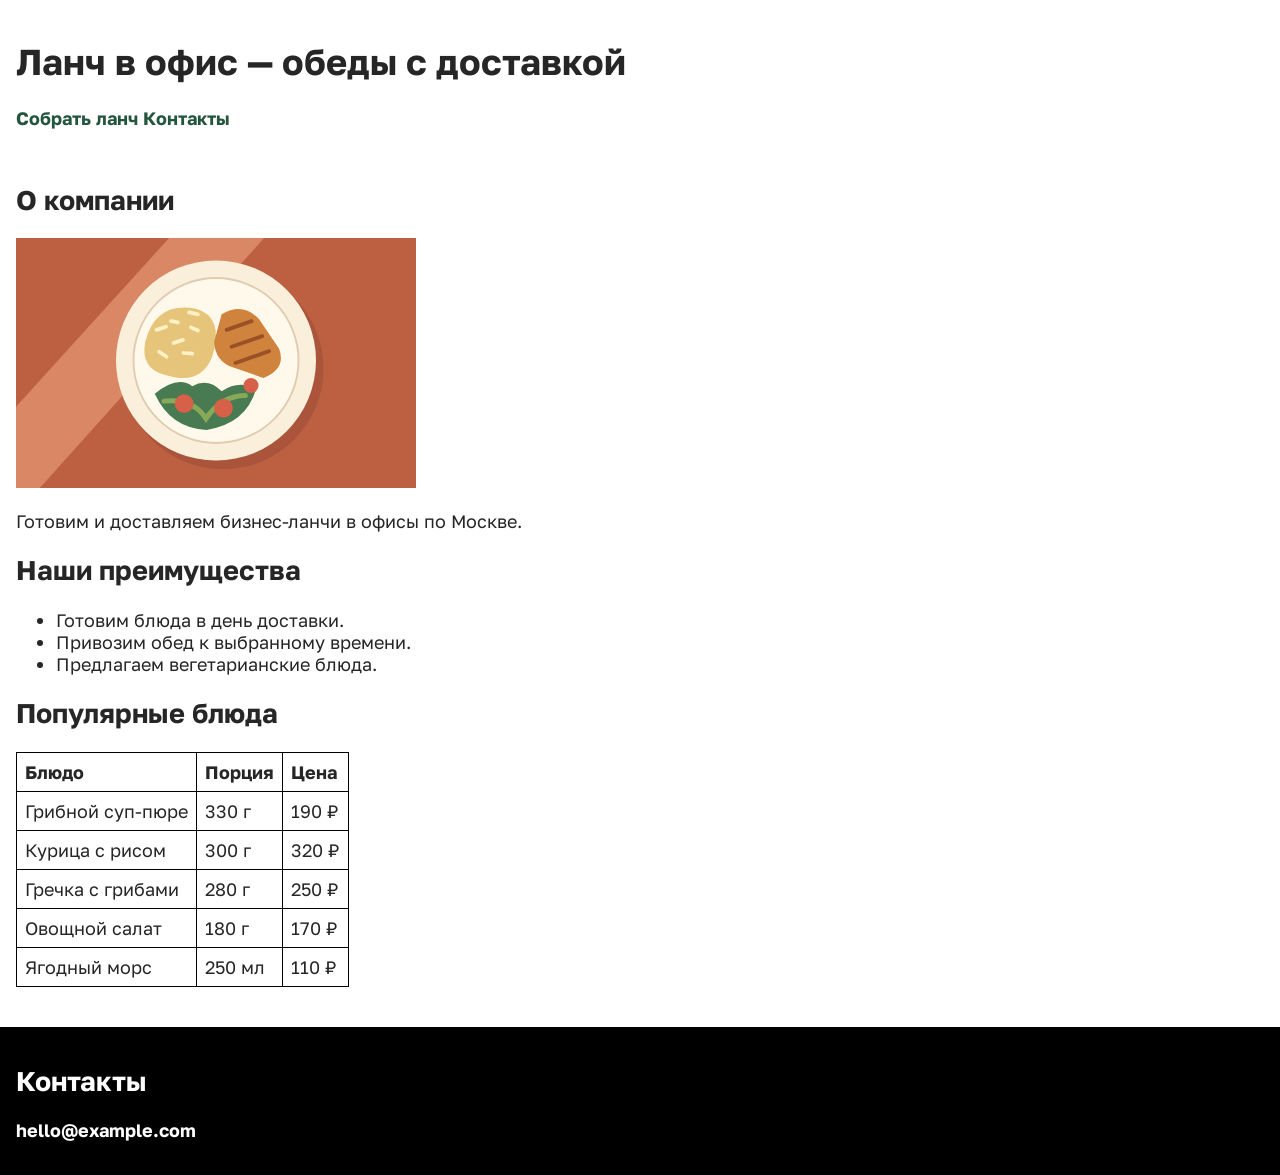
==== lab1/index.html @ 7b6957b4 "Add lab 1" ====
<!DOCTYPE html>
<html lang="ru">
<head>
    <meta charset="UTF-8">
    <meta name="viewport" content="width=device-width, initial-scale=1.0">
    <title>Ланч в офис</title>
    <link rel="stylesheet" href="https://fonts.googleapis.com/css2?family=Golos+Text:wght@400;700&display=swap">
    <link rel="stylesheet" href="style.css">
</head>
<body>
    <header>
        <h1>Ланч в офис — обеды с доставкой</h1>
        <nav>
            <a href="menu.html">Собрать ланч</a>
            <a href="#contacts">Контакты</a>
        </nav>
    </header>

    <main>
        <section>
            <h2>О компании</h2>
            <img src="lunch.svg" alt="Тарелка с рисом, курицей и овощами">
            <p>Готовим и доставляем бизнес-ланчи в офисы по Москве.</p>
        </section>
        <section>
            <h2>Наши преимущества</h2>
            <ul>
                <li>Готовим блюда в день доставки.</li>
                <li>Привозим обед к выбранному времени.</li>
                <li>Предлагаем вегетарианские блюда.</li>
            </ul>
        </section>
        <section>
            <h2>Популярные блюда</h2>
            <table>
                <tr>
                    <th>Блюдо</th>
                    <th>Порция</th>
                    <th>Цена</th>
                </tr>
                <tr>
                    <td>Грибной суп-пюре</td>
                    <td>330 г</td>
                    <td>190 ₽</td>
                </tr>
                <tr>
                    <td>Курица с рисом</td>
                    <td>300 г</td>
                    <td>320 ₽</td>
                </tr>
                <tr>
                    <td>Гречка с грибами</td>
                    <td>280 г</td>
                    <td>250 ₽</td>
                </tr>
                <tr>
                    <td>Овощной салат</td>
                    <td>180 г</td>
                    <td>170 ₽</td>
                </tr>
                <tr>
                    <td>Ягодный морс</td>
                    <td>250 мл</td>
                    <td>110 ₽</td>
                </tr>
            </table>
        </section>
    </main>

    <footer id="contacts">
        <h2>Контакты</h2>
        <p><a href="mailto:hello@example.com">hello@example.com</a></p>
    </footer>
</body>
</html>
---- lab1/style.css ----
* {
    box-sizing: border-box;
}

body {
    font-family: "Golos Text", sans-serif;
    margin: 0;
    font-size: 18px;
    color: #262626;
}

header, main {
    padding: 16px;
}

table {
    border-collapse: collapse;
}

th, td {
    border: 1px solid black;
    padding: 8px;
    text-align: left;
}

footer {
    background-color: black;
    color: white;
    padding: 16px;
    margin-top: 24px;
}

footer a {
    color: white;
}

a {
    font-family: inherit;
    font-size: 18px;
    font-weight: 700;
    color: #24553e;
    text-decoration: none;
}

a:hover {
    color: #b34720;
}

footer a:hover {
    color: #ffd18c;
}

img {
    width: 400px;
    height: auto;
}
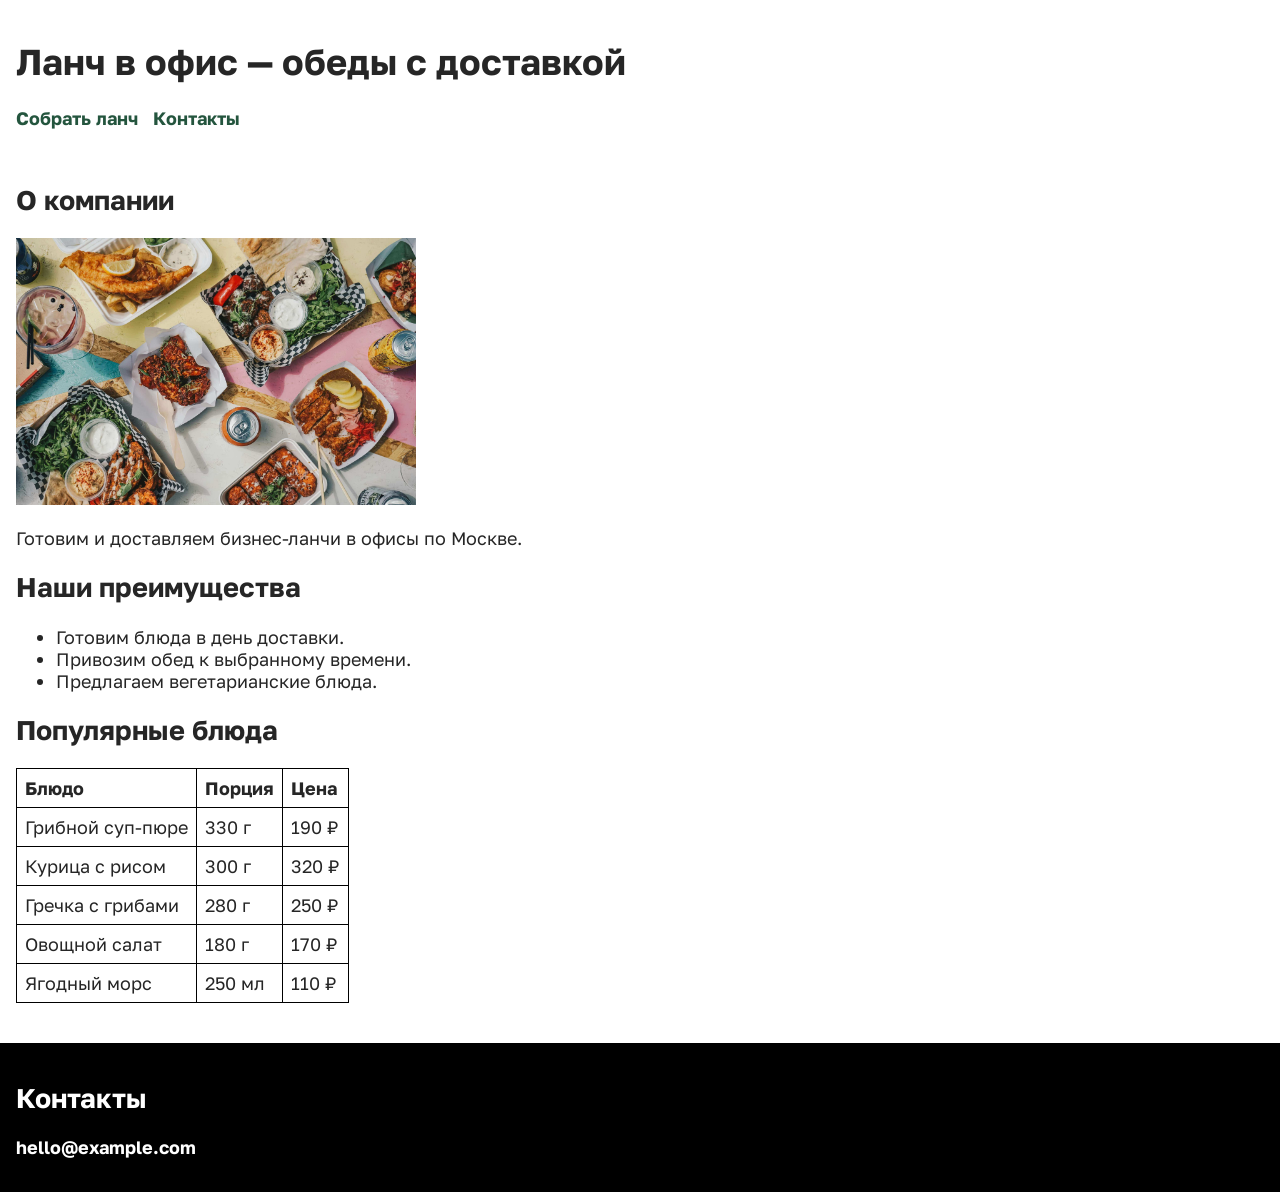
==== commit 2c1e1709: "Update lunch photos in labs 1-4 and lab1 navigation styles" ====
--- a/lab1/index.html
+++ b/lab1/index.html
@@ -1,43 +1,57 @@
 <!DOCTYPE html>
 <html lang="ru">
+<!-- В head находятся настройки страницы, название вкладки и ссылки на стили. -->
 <head>
     <meta charset="UTF-8">
+    <!-- viewport — видимая область страницы. На телефоне она берёт ширину устройства, начальный масштаб — 100%. -->
     <meta name="viewport" content="width=device-width, initial-scale=1.0">
     <title>Ланч в офис</title>
-    <link rel="stylesheet" href="https://fonts.googleapis.com/css2?family=Golos+Text:wght@400;700&display=swap">
+
+    <!-- Первый link подключает шрифт Golos Text, второй — стили сайта из файла style.css. -->
+    <link rel="stylesheet" href="https://fonts.googleapis.com/css2?family=Golos+Text:wght@400;700&amp;display=swap">
     <link rel="stylesheet" href="style.css">
 </head>
 <body>
+    <!-- header — шапка страницы с главным заголовком и меню. -->
     <header>
         <h1>Ланч в офис — обеды с доставкой</h1>
+        <!-- nav (navigation) объединяет ссылки меню. Атрибут href задаёт адрес ссылки. -->
         <nav>
+            <!-- menu.html — соседний файл, а #contacts — переход к блоку с id="contacts" на этой странице. -->
             <a href="menu.html">Собрать ланч</a>
             <a href="#contacts">Контакты</a>
         </nav>
     </header>
 
+    <!-- main — основное содержимое. Каждый section — отдельный раздел с заголовком h2. -->
     <main>
         <section>
             <h2>О компании</h2>
-            <img src="lunch.svg" alt="Тарелка с рисом, курицей и овощами">
+            <!-- src (source) указывает файл картинки, alt (alternative text) описывает её. -->
+            <img src="lunch.jpg" alt="Блюда для бизнес-ланча">
             <p>Готовим и доставляем бизнес-ланчи в офисы по Москве.</p>
         </section>
+
         <section>
             <h2>Наши преимущества</h2>
+            <!-- ul (unordered list) — список с маркерами. Каждый li (list item) — один пункт. -->
             <ul>
                 <li>Готовим блюда в день доставки.</li>
                 <li>Привозим обед к выбранному времени.</li>
                 <li>Предлагаем вегетарианские блюда.</li>
             </ul>
         </section>
+
         <section>
             <h2>Популярные блюда</h2>
             <table>
+                <!-- tr (table row) — строка таблицы. В первой строке th (table header) задаёт заголовки столбцов. -->
                 <tr>
                     <th>Блюдо</th>
                     <th>Порция</th>
                     <th>Цена</th>
                 </tr>
+                <!-- В строках с блюдами td (table data) — ячейка с названием, порцией или ценой. -->
                 <tr>
                     <td>Грибной суп-пюре</td>
                     <td>330 г</td>
@@ -67,9 +81,11 @@
         </section>
     </main>
 
+    <!-- footer — нижний блок страницы. Его id служит целью для ссылки #contacts. -->
     <footer id="contacts">
         <h2>Контакты</h2>
-        <p><a href="mailto:hello@example.com">hello@example.com</a></p>
+        <!-- mailto предлагает открыть почтовое приложение с указанным адресом получателя. -->
+        <p><a href="mailto:hello@example.com">hello@example.com</a></p> <!-- a - создает ссылку, а хреф - куда она ведет. -->
     </footer>
 </body>
-</html>
+</html>
--- a/lab1/style.css
+++ b/lab1/style.css
@@ -2,55 +2,134 @@
     box-sizing: border-box;
 }
 
+/* body - вся видимая часть страницы */
 body {
+    /* основной шрифт - Golos Text, запасной - любой без засечек */
     font-family: "Golos Text", sans-serif;
     margin: 0;
+    /* задаём размер текста 18 пикселей */
     font-size: 18px;
+
+    /* задаём тёмносерый цвет текста */
     color: #262626;
 }
 
 header, main {
+    /* отступ от края каждого блока до содержимого - 16 пикселей */
     padding: 16px;
 }
 
+/* table - все таблицы на странице */
 table {
+    /* объединяем соседние границы ячеек в одну линию */
     border-collapse: collapse;
 }
 
+/* th - заголовочные ячейки, td - обычные ячейки таблицы */
 th, td {
+    /* рамка толщиной 1 пиксель, сплошная линия, чёрный цвет */
     border: 1px solid black;
+
+    /* оставляем 8 пикселей между рамкой ячейки и её текстом */
     padding: 8px;
+
+    /* выравниваем текст по левому краю */
     text-align: left;
 }
 
+/* footer - нижний блок страницы с контактами */
 footer {
+    /* делаем фон чёрным */
     background-color: black;
+
+    /* делаем текст белым */
     color: white;
+
+    /* отступ от края чёрного блока до содержимого - 16 пикселей */
     padding: 16px;
+
+    /* оставляем 24 пикселя снаружи над блоком контактов */
     margin-top: 24px;
 }
 
+/* выбираем ссылки внутри footer */
 footer a {
+    /* задаём белый цвет ссылкам в контактах */
     color: white;
 }
 
+/* a - все ссылки на странице */
 a {
+    /* inherit - берём шрифт у родительского элемента */
     font-family: inherit;
+
+    /* размер текста ссылок - 18 пикселей */
     font-size: 18px;
+
+    /* 700 - жирное начертание текста */
     font-weight: 700;
+
+    /* задаём зелёный цвет ссылок */
     color: #24553e;
+
+    /* убираем стандартное подчёркивание ссылок */
     text-decoration: none;
 }
 
+/* :hover - псевдокласс, срабатывает при наведении мыши */
 a:hover {
+    /* при наведении меняем цвет ссылки на коричнево-оранжевый */
     color: #b34720;
 }
 
+/* выбираем ссылку внутри footer, на которую наведена мышь */
 footer a:hover {
+    /* при наведении ссылка в контактах становится светло-жёлтой */
     color: #ffd18c;
 }
 
+/* img - все картинки на странице */
 img {
+    /* задаём ширину картинки 400 пикселей */
     width: 400px;
+
+    /* браузер подбирает высоту, сохраняя пропорции картинки */
     height: auto;
+}
+/* nav - блок со ссылками «Собрать ланч» и «Контакты» */
+nav {
+    /* располагаем ссылки в ряд */
+    display: flex;
+    /* оставляем между ссылками 15 пикселей */
+    gap: 15px;
+    /* переносим ссылки на следующую строку, если места не хватает */
+    flex-wrap: wrap;
+}
+
+/* правила для окна шириной 800 пикселей и меньше */
+@media (max-width: 800px) {
+    nav {
+        /* распределяем ссылки по ширине блока */
+        justify-content: space-between;
+    }
+}
+
+/* правила для окна шириной 600 пикселей и меньше */
+@media (max-width: 600px) {
+    h1 {
+        /* ставим заголовок по центру */
+        text-align: center;
+    }
+
+    nav {
+        /* ставим ссылки друг под другом */
+        flex-direction: column;
+        /* выравниваем ссылки по центру */
+        align-items: center;
+    }
+
+    nav a {
+        /* увеличиваем текст ссылок */
+        font-size: 22px;
+    }
 }
